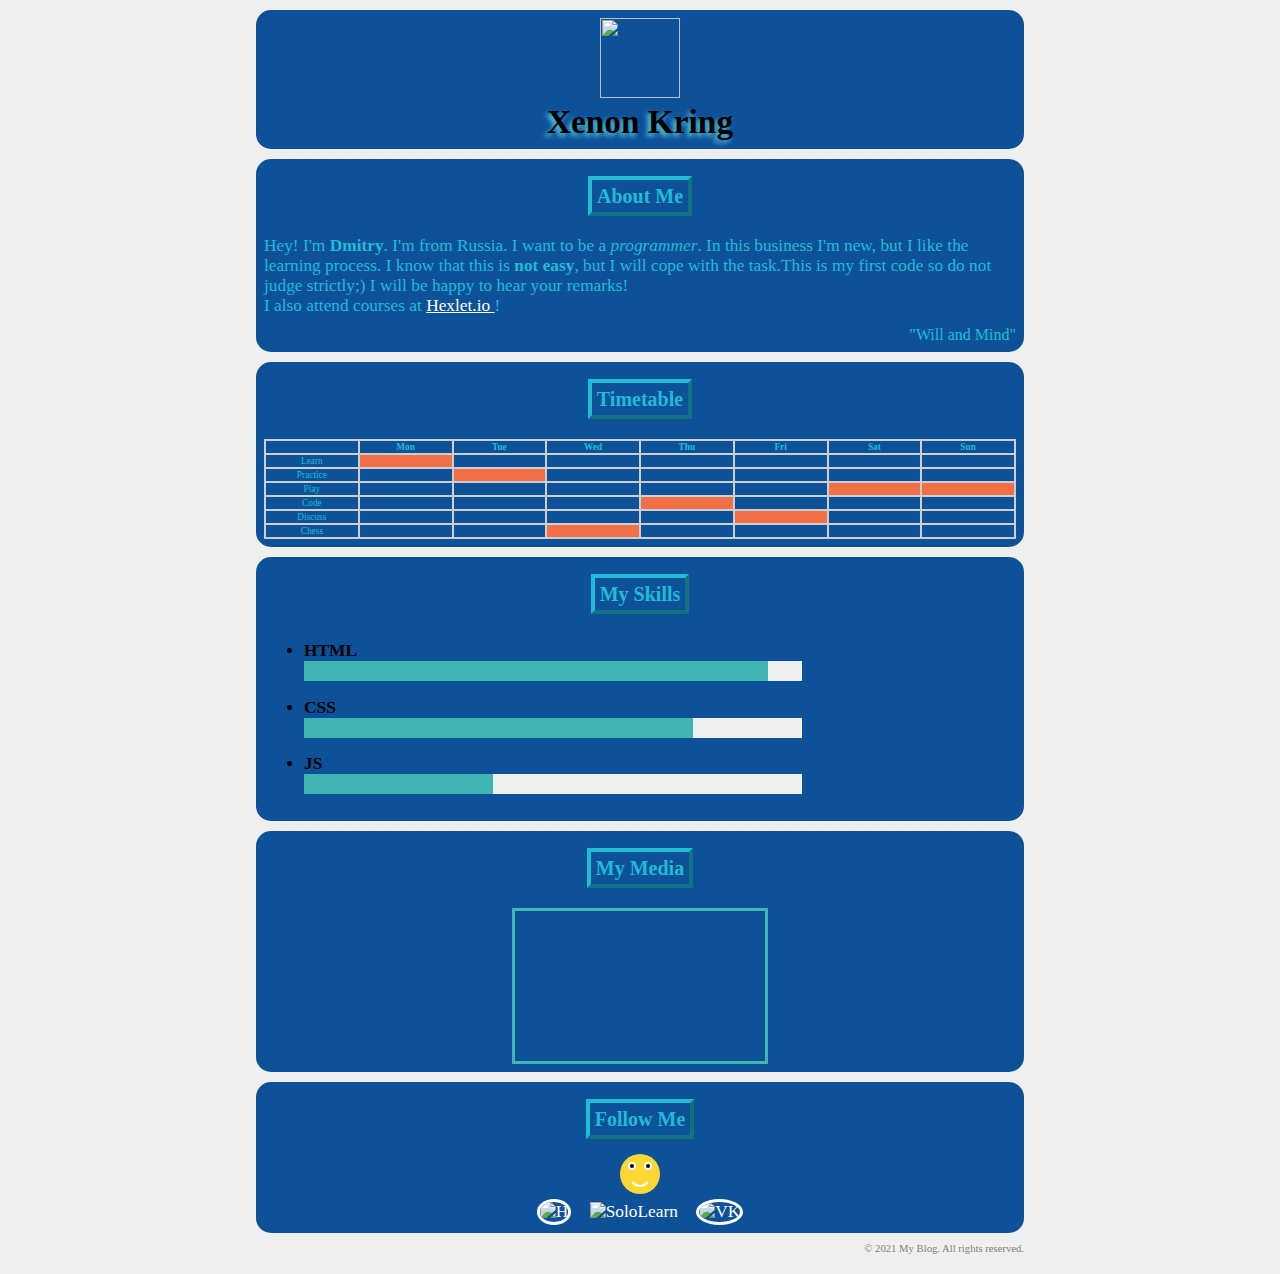
==== index.html @ a81f5e77 "Add files via upload" ====
<!DOCTYPE html>
<html>
	<head>
		<title>Xenon Blog</title>
		<link href="style.css" rel="stylesheet">
	</head>

	<body link="#ffffff" vlink="#919191" alink="#ff0000">
		<!-- header start -->
		<div id="header" class="section">
			<img alt="" class="img-square" src="https://lh3.googleusercontent.com/a-/AOh14Gj_AH3pZYEurWcZjFdGpyngVTbVa7yGsxojKIL1Tw=s96-c-rg-br100">
			<p>Xenon Kring</p>
		</div>
		<!-- header end -->

		<!-- About Me section start -->
		<main class="section">
			<h1><span>About Me</span></h1>
			<p>
				Hey! I'm <strong>Dmitry</strong>. I'm from Russia. I want to be a <i>programmer</i>. In this business I'm new, but I like the learning process. I know that this is <b>not easy</b>, but I will cope with the task.This is my first code so do not judge strictly;) I will be happy to hear your remarks! <br /> I also attend courses at <a href="https://ru.hexlet.io/?ref=173526"> Hexlet.io </a> !
			</p>
			<p class="quote">"Will and Mind"</p>
		</main>
		<!-- About Me section end -->

		<!-- My Schedule section start -->
		<div class="section">
			<h1><span>Timetable</span></h1>
			<table>
				<tr>
					<th></th>
					<th>Mon</th>
					<th>Tue</th>
					<th>Wed</th>
					<th>Thu</th>
					<th>Fri</th>
					<th>Sat</th>
					<th>Sun</th>
				</tr>
				<tr>
					<td>Learn</td>
					<td class="selected"></td>
					<td></td>
					<td></td>
					<td></td>
					<td></td>
					<td></td>
					<td></td>
				</tr>
				<tr>
					<td>Practice</td>
					<td></td>
					<td class="selected"></td>
					<td></td>
					<td></td>
					<td></td>
				  <td></td>
					<td></td>
				</tr>
				<tr>
					<td>Play</td>
					<td></td>
					<td></td>
					<td></td>
					<td></td>
					<td></td>
					<td class="selected"></td>
					<td class="selected"></td>
				</tr>
				<tr>
					<td>Code</td>
					<td></td>
					<td></td>
					<td></td>
					<td class="selected"></td>
					<td></td>
					<td></td>
					<td></td>
				</tr>
				<tr>
					<td>Discuss</td>
					<td></td>
					<td></td>
					<td></td>
					<td></td>
					<td class="selected"></td>
				  <td></td>
					<td></td>
				</tr>
				<tr>
					<td>Chess</td>
					<td></td>
					<td></td>
					<td class="selected"></td>
					<td></td>
					<td></td>
					<td></td>
					<td></td>
				</tr>
			</table>
		</div>
		<!-- My Schedule section end -->


		<!-- My Skills section start -->
		<div class="section">
			<h1><span>My Skills</span></h1>
			<ul>
				<li>HTML <br />
					<progress min="0" max="100" value="93"></progress>
				</li>
				<li>CSS <br />
					<progress min="0" max="100" value="78"></progress>
				</li>
				<li>JS <br />
				  <progress min="0" max="100" value="38"></progress>
			   </li>
			</ul>
		</div>
		<!-- My Skills section end -->


		 <!-- Media section start -->
		<div class="section">
			<h1><span>My Media</span></h1>
			<iframe height="150" width="250" src="https://www.youtube.com/embed/rrRZZ_3licM" allowfullscreen frameborder="0"></iframe>
		</div>
		<!-- Media section end -->

		<!-- Form section start -->

		<!-- Form section end -->

		<!-- Contacts section start -->
		<div class="section" id="contacts">
			<h1><span>Follow Me</span></h1>
			<svg class="face" height="100" width="100">
				<circle cx="50" cy="50" r="50" fill="#FDD835"/>
				<circle cx="30" cy="30" r="10" fill="#FFFFFF"/>
				<circle cx="70" cy="30" r="10" fill="#FFFFFF"/>
				<circle cx="30" cy="30" r="5" fill="#000000"/>
				<circle cx="70" cy="30" r="5" fill="#000000"/>
				<path d="M 30 70 q 20 20 40 0" stroke="#FFFFFF" stroke-width="5" fill="none" />
			</svg>
			<div>
				<a href="https://ru.hexlet.io/?ref=173526">
					<img alt="H" class="img-circle" src="https://avatars0.githubusercontent.com/u/2685047?s=400&v=4"/>
				</a>
				<a href="https://www.sololearn.com/Profile/9102069" target="_blank">
					<img alt="SoloLearn" src="https://www.sololearn.com/Uploads/icons/sololearn.png" />
				</a>
				<a href="https://vk.com/alpha_v0_1">
					<img alt="VK" class="img-circle" src="https://userstyles.org/style_screenshot_thumbnails/131931_after.png"/>
				</a>
			</div>
		</div>
		<!-- Contacts section end -->

		<div class="copyright">
			&copy; 2021 My Blog. All rights reserved.
		</div>

	</body>
</html>
---- style.css ----
html {
	margin: 0;
	padding: 0;
}
body {
	font-family: 'Handlee', cursive;
	font-size: 13pt;
	background-color: #efefef;
	padding: 10px;
  margin: auto;
  width: 60%;
}
h1 {
	font-size: 15pt;
	color: #20bcd5;
	text-align: center;
	padding: 18px 0 18px 0;
	margin: 0 0 10px 0;
}
h1 span {
	border: 4px outset #20bcd5;
	padding: 5px;
}
p {
	padding: 0;
	margin: 0;
	color: #20bcd5
}
.img-circle {
	border: 3px solid white;
	border-radius: 50%;
}
.section {
	background-color: #0d5199;
	padding: 8px;
	margin-bottom: 10px;
	border-radius: 15px;
}
#header {
	background-image: url("http://anapa-n.ru/wp-content/uploads/2016/04/%D1%84%D0%BE%D0%BD-%D0%BA%D0%BE%D0%BC%D0%BF%D1%8C%D1%8E%D1%82%D0%B5%D1%80%D0%BD%D1%8B%D0%B9-3.jpg");
	background-size: cover;
}
#header img {
	display: block;
	width: 80px;
	height: 80px;
	margin: auto;
}
#header p {
	font-size: 25pt;
	color: #000000;
	padding-top: 5px;
	margin: 0;
	font-weight: bold;
	text-align: center;
	text-shadow: -3px 3px 5px #58d1e3
}
.quote {
	font-size: 12pt;
	text-align: right;
	margin-top: 10px;
}
table {
	width: 100%;
	font-size: 7pt;
}
table, th, td {
	border: 2px solid #cecece;
	border-collapse: collapse;
	text-align: center;
	table-layout: fixed;
	color: #20bcd5
}
.selected {
	background-color: #f36f48;
	font-weight: bold;
	color: white;
}
li {
	margin-bottom: 15px;
	font-weight: bold;
}
progress {
	width: 70%;
	height: 20px;
	color: #3fb6b2;
	background: #efefef;
}
progress::-webkit-progress-bar {
	background: #efefef;
}
progress::-webkit-progress-value {
	background: #3fb6b2;
}
progress::-moz-progress-bar {
	color: #3fb6b2;
	background: #efefef;
}
iframe, audio {
	display: block;
	margin: 0 auto;
	border: 3px solid #3fb6b2;
}
hr {
	border: 0;
	height: 1px;
	background: #f36f48;
}
form {
	text-align: center;
	margin-top: 0;
}
.submit {
	background-color: #3fb6b2;
	padding: 12px 45px;
	border-radius: 5px;
	cursor: pointer;
	color: #ffffff;
	border: none;
	outline: none;
	margin: 0;
	font-weight: bold;
}
.submit:hover {
	background-color: #43a09d;
}
textarea {
	height: 100px;
}
input, textarea {
	margin-bottom: 10px;
	font-size: 11pt;
	padding: 15px 10px 10px;
	border: 1px solid #cecece;
	background-color: #efefef;
	color: #787575;
	border-radius: 5px;
	width: 70%;
	outline: none;
}
.face {
	transform: scale(0.4);
	margin: 0 auto;
	display: block;
	margin-top: -35px;
	margin-bottom: -25px;
}
#contacts img {
	height: 50px;
	width: 50px;
	margin-left: 7px;
	margin-right: 7px;
}
#contacts a {
	text-decoration: none;
}
#contacts img:hover {
	opacity: 0.8;
}
#contacts {
	text-align: center;
}
.copyright {
	font-size: 8pt;
	text-align: right;
	padding-bottom: 10px;
	color: grey;
}
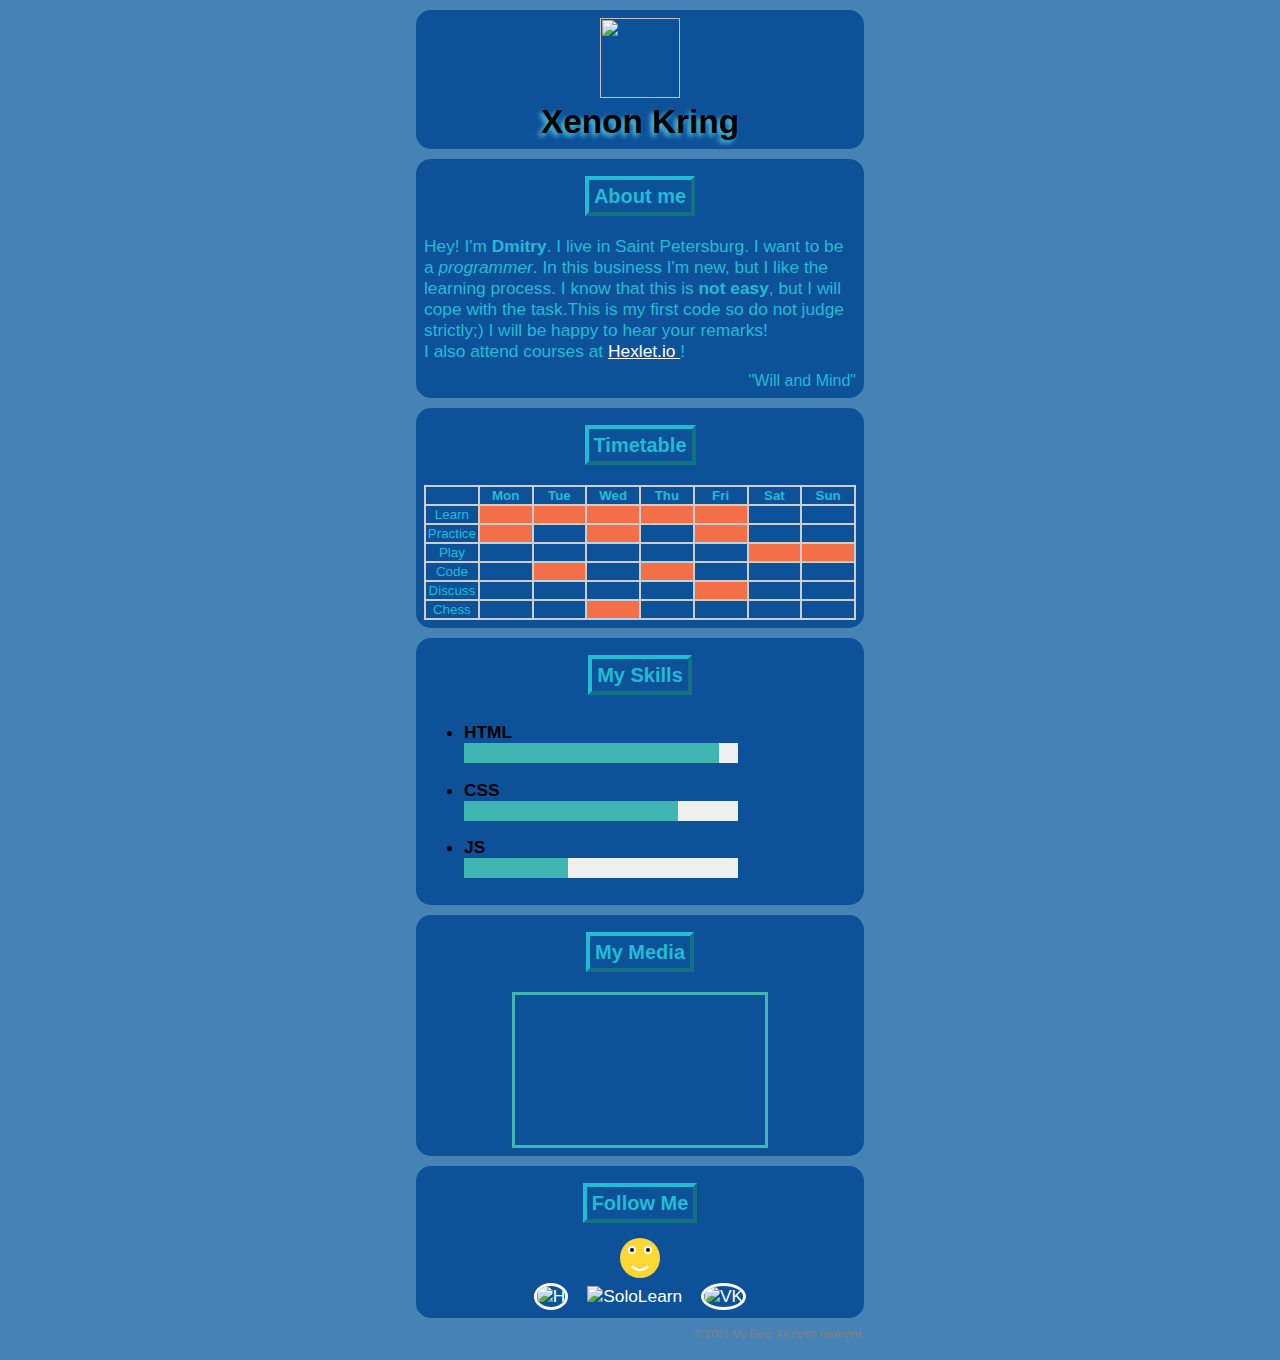
==== commit 66a7f30e: "Add files via upload" ====
--- a/index.html
+++ b/index.html
@@ -15,9 +15,9 @@
 
 		<!-- About Me section start -->
 		<main class="section">
-			<h1><span>About Me</span></h1>
+			<h1><span>About me</span></h1>
 			<p>
-				Hey! I'm <strong>Dmitry</strong>. I'm from Russia. I want to be a <i>programmer</i>. In this business I'm new, but I like the learning process. I know that this is <b>not easy</b>, but I will cope with the task.This is my first code so do not judge strictly;) I will be happy to hear your remarks! <br /> I also attend courses at <a href="https://ru.hexlet.io/?ref=173526"> Hexlet.io </a> !
+				Hey! I'm <strong>Dmitry</strong>. I live in Saint Petersburg. I want to be a <i>programmer</i>. In this business I'm new, but I like the learning process. I know that this is <b>not easy</b>, but I will cope with the task.This is my first code so do not judge strictly;) I will be happy to hear your remarks! <br /> I also attend courses at <a href="https://ru.hexlet.io/?ref=173526"> Hexlet.io </a> !
 			</p>
 			<p class="quote">"Will and Mind"</p>
 		</main>
@@ -40,20 +40,20 @@
 				<tr>
 					<td>Learn</td>
 					<td class="selected"></td>
-					<td></td>
-					<td></td>
-					<td></td>
-					<td></td>
+					<td class="selected"></td>
+					<td class="selected"></td>
+					<td class="selected"></td>
+					<td class="selected"></td>
 					<td></td>
 					<td></td>
 				</tr>
 				<tr>
 					<td>Practice</td>
+					<td class="selected"></td>
 					<td></td>
 					<td class="selected"></td>
 					<td></td>
-					<td></td>
-					<td></td>
+					<td class="selected"></td>
 				  <td></td>
 					<td></td>
 				</tr>
@@ -70,7 +70,7 @@
 				<tr>
 					<td>Code</td>
 					<td></td>
-					<td></td>
+					<td class="selected"></td>
 					<td></td>
 					<td class="selected"></td>
 					<td></td>
--- a/style.css
+++ b/style.css
@@ -1,14 +1,15 @@
 html {
 	margin: 0;
 	padding: 0;
+  background-color: #4682B4;
 }
 body {
-	font-family: 'Handlee', cursive;
+	font-family: 'arial', cursive;
 	font-size: 13pt;
-	background-color: #efefef;
+	background-color: #4682B4;
 	padding: 10px;
   margin: auto;
-  width: 60%;
+  width: 35%;
 }
 h1 {
 	font-size: 15pt;
@@ -62,7 +63,7 @@
 }
 table {
 	width: 100%;
-	font-size: 7pt;
+	font-size: 10pt;
 }
 table, th, td {
 	border: 2px solid #cecece;
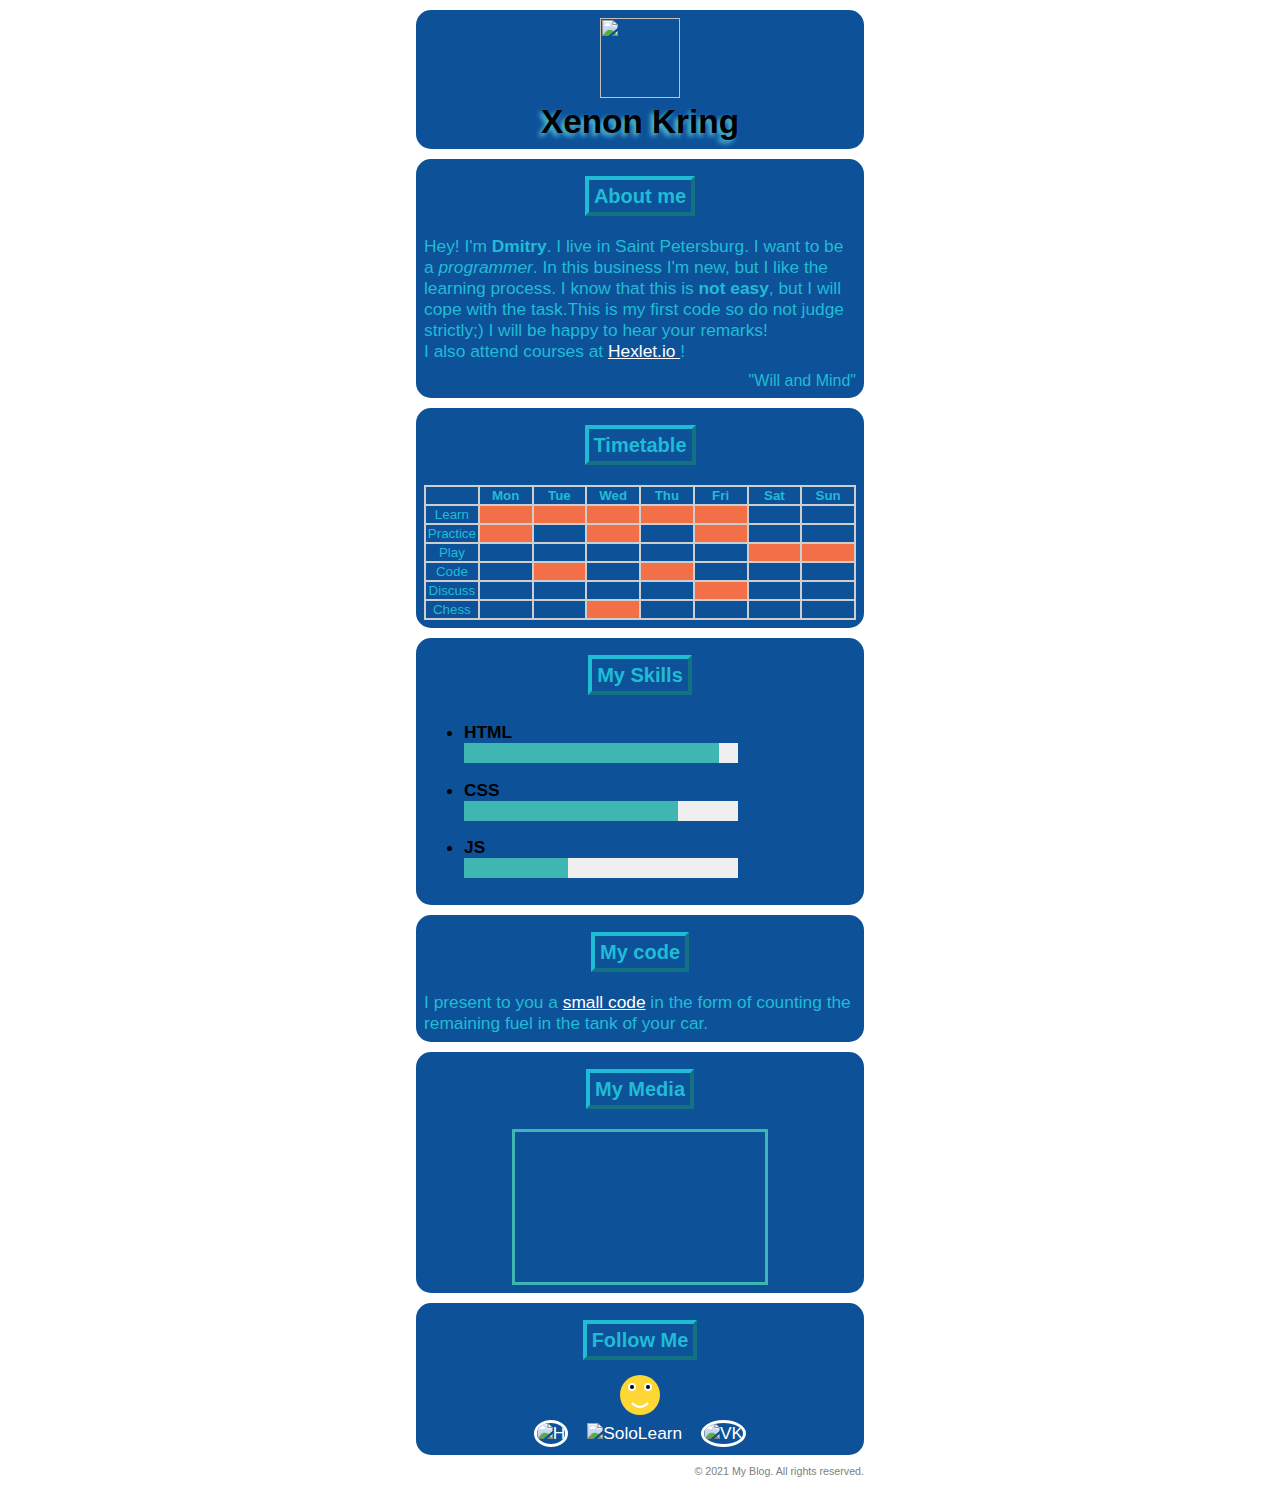
==== commit 4f93c020: "Add files via upload" ====
--- a/index.html
+++ b/index.html
@@ -120,6 +120,13 @@
 		<!-- My Skills section end -->
 
 
+    <!-- My code section start -->
+		<div class="section">
+			<h1><span>My code</span></h1>
+			<p>I present to you a <a href="../fuelbalans.html" alt="ссылка на код">small code</a> in the form of counting the remaining fuel in the tank of your car.</p>
+		</div>
+		<!-- My code section end -->
+
 		 <!-- Media section start -->
 		<div class="section">
 			<h1><span>My Media</span></h1>
--- a/style.css
+++ b/style.css
@@ -1,15 +1,16 @@
 html {
 	margin: 0;
 	padding: 0;
-  background-color: #4682B4;
+        background-image: url(https://images.unsplash.com/photo-1503025768915-494859bd53b2?ixlib=rb-0.3.5&ixid=eyJhcHBfaWQiOjEyMDd9&s=5421d5e4ac578d20d5b3643a87ece546&auto=format&fit=crop&w=1868&q=80);
+        background-attachment: fixed;
 }
 body {
 	font-family: 'arial', cursive;
 	font-size: 13pt;
-	background-color: #4682B4;
+	background-color: rgba(0,0,0,0.0);
 	padding: 10px;
-  margin: auto;
-  width: 35%;
+        margin: auto;
+        width: 35%;
 }
 h1 {
 	font-size: 15pt;
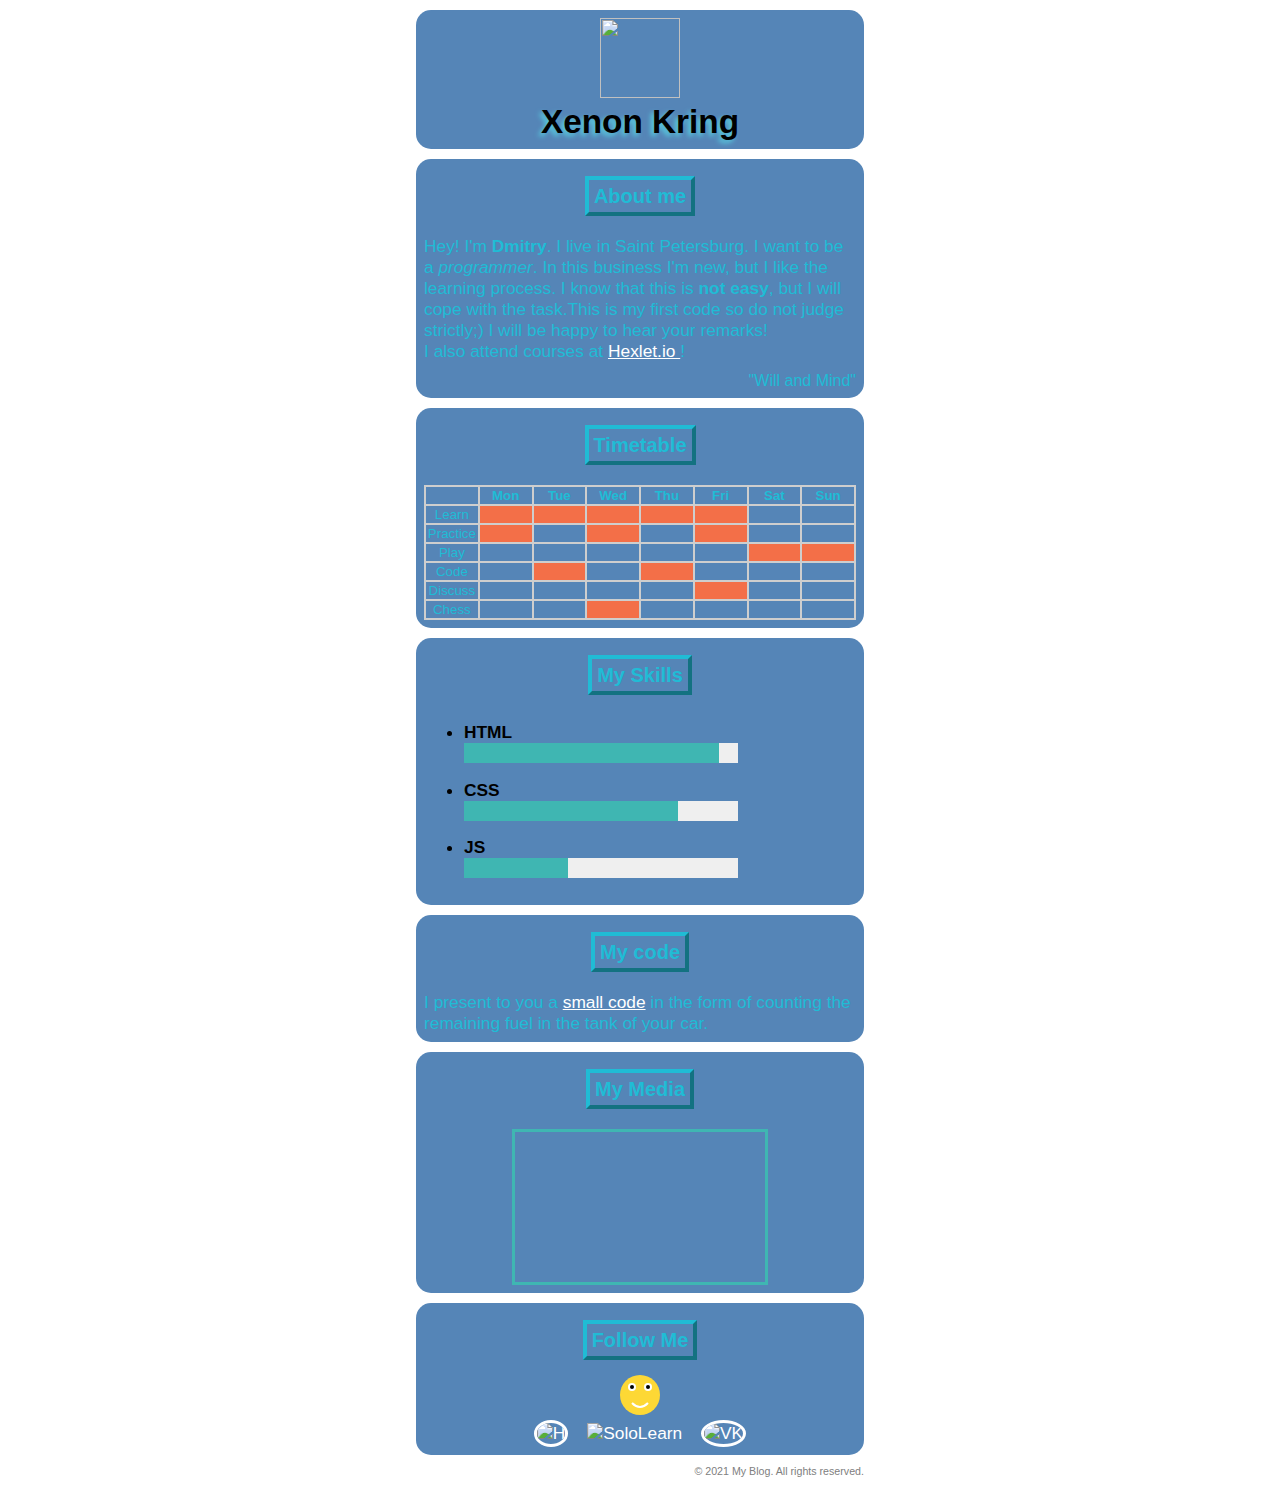
==== commit 02f9b4fb: "Add files via upload" ====
--- a/index.html
+++ b/index.html
@@ -1,8 +1,10 @@
 <!DOCTYPE html>
-<html>
+<html lang="ru">
 	<head>
+		<meta charset="UTF-8">
+		<meta name="viewport" content="width=device-width, initial-scale=1">
+		<link href="style.css" rel="stylesheet">
 		<title>Xenon Blog</title>
-		<link href="style.css" rel="stylesheet">
 	</head>
 
 	<body link="#ffffff" vlink="#919191" alink="#ff0000">
@@ -123,7 +125,7 @@
     <!-- My code section start -->
 		<div class="section">
 			<h1><span>My code</span></h1>
-			<p>I present to you a <a href="../fuelbalans.html" alt="ссылка на код">small code</a> in the form of counting the remaining fuel in the tank of your car.</p>
+			<p>I present to you a <a href="FuelBalans.html" alt="ссылка на код">small code</a> in the form of counting the remaining fuel in the tank of your car.</p>
 		</div>
 		<!-- My code section end -->
 
--- a/style.css
+++ b/style.css
@@ -1,43 +1,4 @@
-html {
-	margin: 0;
-	padding: 0;
-        background-image: url(https://images.unsplash.com/photo-1503025768915-494859bd53b2?ixlib=rb-0.3.5&ixid=eyJhcHBfaWQiOjEyMDd9&s=5421d5e4ac578d20d5b3643a87ece546&auto=format&fit=crop&w=1868&q=80);
-        background-attachment: fixed;
-}
-body {
-	font-family: 'arial', cursive;
-	font-size: 13pt;
-	background-color: rgba(0,0,0,0.0);
-	padding: 10px;
-        margin: auto;
-        width: 35%;
-}
-h1 {
-	font-size: 15pt;
-	color: #20bcd5;
-	text-align: center;
-	padding: 18px 0 18px 0;
-	margin: 0 0 10px 0;
-}
-h1 span {
-	border: 4px outset #20bcd5;
-	padding: 5px;
-}
-p {
-	padding: 0;
-	margin: 0;
-	color: #20bcd5
-}
-.img-circle {
-	border: 3px solid white;
-	border-radius: 50%;
-}
-.section {
-	background-color: #0d5199;
-	padding: 8px;
-	margin-bottom: 10px;
-	border-radius: 15px;
-}
+/*-------------------------------ID-------------------------------*/
 #header {
 	background-image: url("http://anapa-n.ru/wp-content/uploads/2016/04/%D1%84%D0%BE%D0%BD-%D0%BA%D0%BE%D0%BC%D0%BF%D1%8C%D1%8E%D1%82%D0%B5%D1%80%D0%BD%D1%8B%D0%B9-3.jpg");
 	background-size: cover;
@@ -57,10 +18,96 @@
 	text-align: center;
 	text-shadow: -3px 3px 5px #58d1e3
 }
+#contacts img {
+	height: 50px;
+	width: 50px;
+	margin-left: 7px;
+	margin-right: 7px;
+}
+#contacts a {
+	text-decoration: none;
+}
+#contacts img:hover {
+	opacity: 0.8;
+}
+#contacts {
+	text-align: center;
+}
+/*-------------------------------классы-------------------------------*/
+.img-circle {
+	border: 3px solid white;
+	border-radius: 50%;
+}
+.section {
+	background-color: rgba(13, 81, 153, 0.7); /* Прозрачность фона 0.7 */
+	padding: 8px;
+	margin-bottom: 10px;
+	border-radius: 15px;
+}
 .quote {
 	font-size: 12pt;
 	text-align: right;
 	margin-top: 10px;
+}
+.selected {
+	background-color: #f36f48;
+	font-weight: bold;
+	color: white;
+}
+.submit {
+	background-color: #3fb6b2;
+	padding: 12px 45px;
+	border-radius: 5px;
+	cursor: pointer;
+	color: #ffffff;
+	border: none;
+	outline: none;
+	margin: 0;
+	font-weight: bold;
+}
+.submit:hover {
+	background-color: #43a09d;
+}
+.face {
+	transform: scale(0.4);
+	margin: 0 auto;
+	display: block;
+	margin-top: -35px;
+	margin-bottom: -25px;
+}
+.copyright {
+	font-size: 8pt;
+	text-align: right;
+	padding-bottom: 10px;
+	color: grey;
+}
+/*-------------------------------теги-------------------------------*/
+html {
+  background-image: url("https://images.unsplash.com/photo-1503025768915-494859bd53b2?ixlib=rb-0.3.5&ixid=eyJhcHBfaWQiOjEyMDd9&s=5421d5e4ac578d20d5b3643a87ece546&auto=format&fit=crop&w=1868&q=80");
+  background-attachment: fixed;
+}
+body {
+	font-family: 'arial', cursive;
+	font-size: 13pt;
+	padding: 10px;
+  margin: auto;
+  width: 35%;
+}
+h1 {
+	font-size: 15pt;
+	color: #20bcd5;
+	text-align: center;
+	padding: 18px 0 18px 0;
+	margin: 0 0 10px 0;
+}
+h1 span {
+	border: 4px outset #20bcd5;
+	padding: 5px;
+}
+p {
+	padding: 0;
+	margin: 0;
+	color: #20bcd5
 }
 table {
 	width: 100%;
@@ -72,11 +119,6 @@
 	text-align: center;
 	table-layout: fixed;
 	color: #20bcd5
-}
-.selected {
-	background-color: #f36f48;
-	font-weight: bold;
-	color: white;
 }
 li {
 	margin-bottom: 15px;
@@ -112,20 +154,7 @@
 	text-align: center;
 	margin-top: 0;
 }
-.submit {
-	background-color: #3fb6b2;
-	padding: 12px 45px;
-	border-radius: 5px;
-	cursor: pointer;
-	color: #ffffff;
-	border: none;
-	outline: none;
-	margin: 0;
-	font-weight: bold;
-}
-.submit:hover {
-	background-color: #43a09d;
-}
+
 textarea {
 	height: 100px;
 }
@@ -140,31 +169,17 @@
 	width: 70%;
 	outline: none;
 }
-.face {
-	transform: scale(0.4);
-	margin: 0 auto;
-	display: block;
-	margin-top: -35px;
-	margin-bottom: -25px;
+/*-------------------------------для мал.экранов-------------------------------*/
+@media screen and (max-width: 767px) {
+	body {
+	  width: 60%;
+	}
+	html {
+	  background-attachment: fixed;
+		background-size: cover;
+	}
+	iframe {
+		height: 125px;
+		width: 200px;
 }
-#contacts img {
-	height: 50px;
-	width: 50px;
-	margin-left: 7px;
-	margin-right: 7px;
 }
-#contacts a {
-	text-decoration: none;
-}
-#contacts img:hover {
-	opacity: 0.8;
-}
-#contacts {
-	text-align: center;
-}
-.copyright {
-	font-size: 8pt;
-	text-align: right;
-	padding-bottom: 10px;
-	color: grey;
-}
